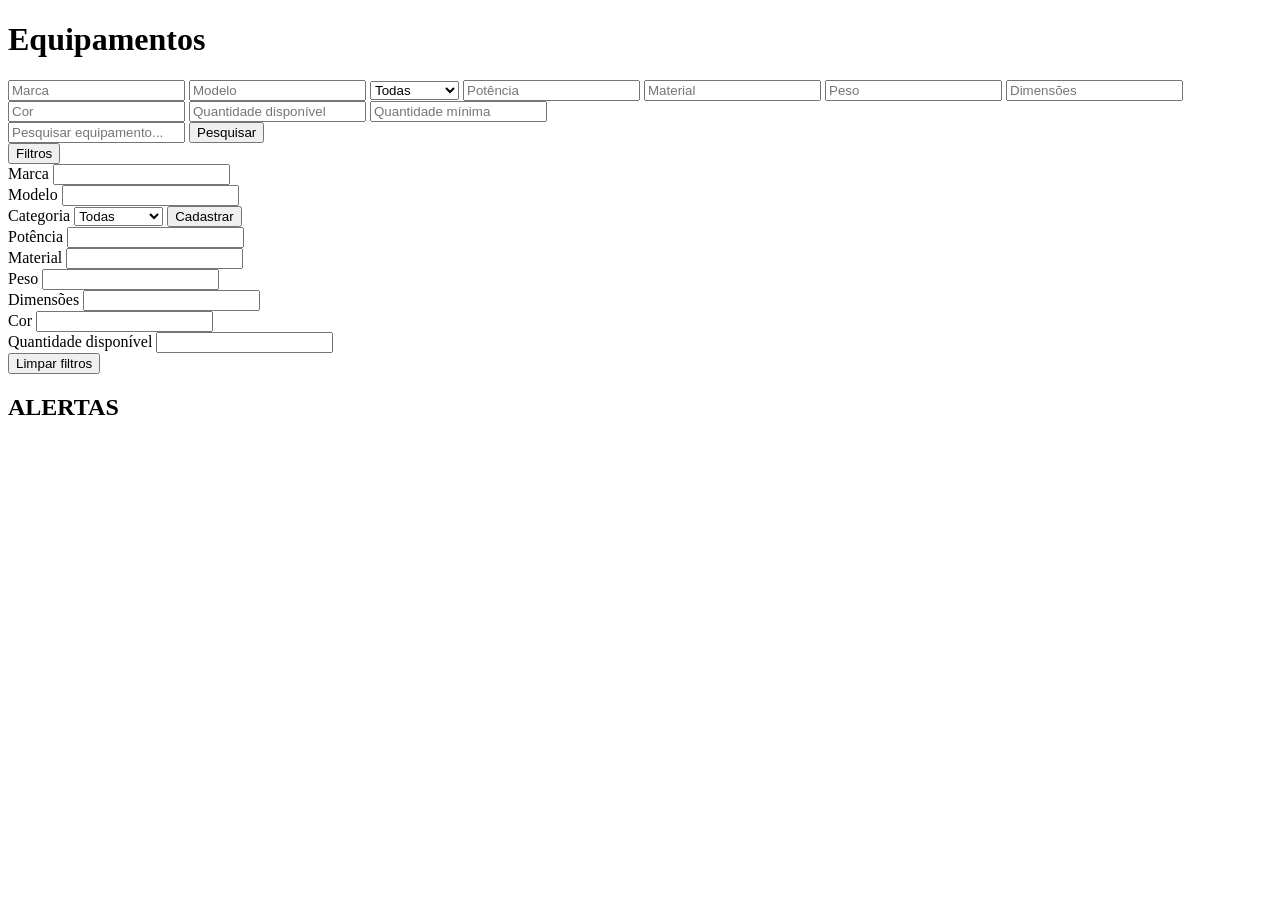
==== cadastro.html @ 2ab81711 "Commit 2 Co-authored-by: leticiatlemos <leticiatlemos@users.noreply.github.com>" ====
<!DOCTYPE html>
<html lang="pt-br">
<head>
    <meta charset="UTF-8">
    <meta name="viewport" content="width=device-width, initial-scale=1.0">
    <title>Cadastro</title>
</head>
<body>

    <main class="equipamentos">
        <div class="cadastro-equipamentos">
            <H1>Equipamentos</H1>
            <input type="text" placeholder="Marca">
            <input type="text" placeholder="Modelo">
            <label for="categoria"></label>
            <select name="categoria" id="categoria">
                <option value="">Todas</option>
                <option value="Cadeiras">Cadeiras</option>
                <option value="Mesas">Mesas</option>
                <option value="Áudio">Áudio</option>
                <option value="Projetor">Projetor</option>
                <option value="Microfone">Microfone</option>
                <option value="Tendas">Tendas</option>
                <option value="Painel LED">Painel LED</option>
                <option value="Outros">Outros</option>
            </select>
            <input type="text" placeholder="Potência">
            <input type="text" placeholder="Material">
            <input type="number" placeholder="Peso">
            <input type="number" placeholder="Dimensões">
            <input type="text" placeholder="Cor">
            <input type="number" placeholder="Quantidade disponível">
            <input type="number" placeholder="Quantidade mínima">
        </div>

        <div class="acoes">

        <div class="barra-pesquisa">
            <input 
                type="search" 
                id="pesquisa"
                placeholder="Pesquisar equipamento..."
            >
            <button type="button" id="btnPesquisar">
                Pesquisar
            </button>
        </div>

        <button type="button" id="btnFiltros" class="btn-filtros">
            Filtros
        </button>

    </div>


    <!-- FILTROS -->
    <div id="filtros" class="filtros">

        <div class="filtro">
            <label for="marca">Marca</label>
            <input type="text" id="marca">
        </div>

        <div class="filtro">
            <label for="modelo">Modelo</label>
            <input type="text" id="modelo">
        </div>

        <div class="filtro">
            <label for="categoria">Categoria</label>
            <select id="categoria">
                <option value="">Todas</option>
                <option value="Cadeiras">Cadeiras</option>
                <option value="Mesas">Mesas</option>
                <option value="Áudio">Áudio</option>
                <option value="Projetor">Projetor</option>
                <option value="Microfone">Microfone</option>
                <option value="Tendas">Tendas</option>
                <option value="Painel LED">Painel LED</option>
                <option value="Outros">Outros</option>
            </select>

            <button>Cadastrar</button>
        </div>

        <div class="filtro">
            <label for="potencia">Potência</label>
            <input type="text" id="potencia">
        </div>

        <div class="filtro">
            <label for="material">Material</label>
            <input type="text" id="material">
        </div>

        <div class="filtro">
            <label for="peso">Peso</label>
            <input type="number" id="peso">
        </div>

        <div class="filtro">
            <label for="dimensoes">Dimensões</label>
            <input type="text" id="dimensoes">
        </div>

        <div class="filtro">
            <label for="cor">Cor</label>
            <input type="text" id="cor">
        </div>

        <div class="filtro">
            <label for="quantidade">Quantidade disponível</label>
            <input type="number" id="quantidade">
        </div>

        <button type="button" id="limparFiltros">
            Limpar filtros
        </button>
    </div>

    <section class="alertas">

        <h2>ALERTAS</h2>

        <div id="listaAlertas">
            <!-- Os equipamentos com estoque baixo aparecerão aqui -->
        </div>

    </section>

</main>
    </main>
</body>
</html>
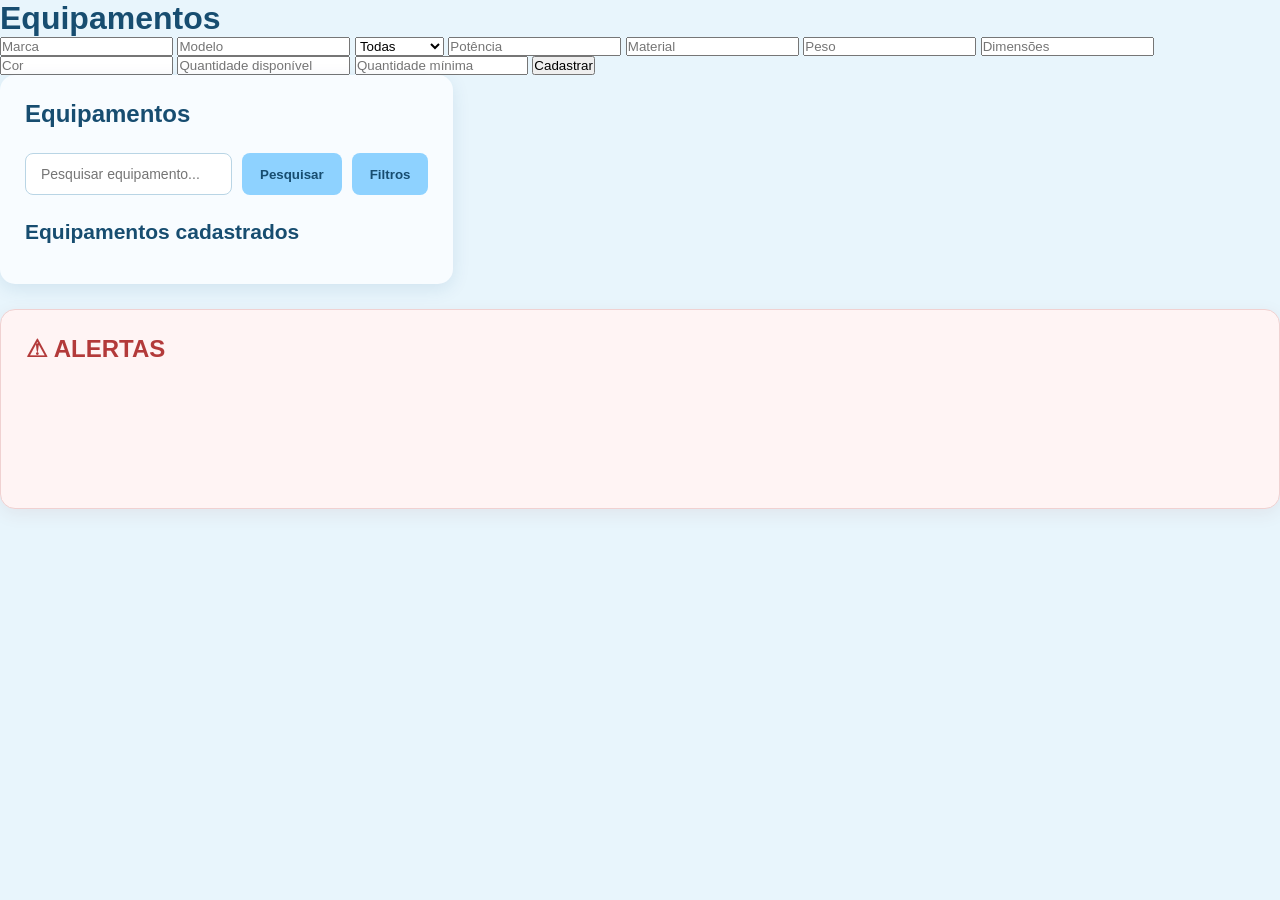
==== commit 81566514: "commit 27-08" ====
--- a/cadastro.html
+++ b/cadastro.html
@@ -4,6 +4,7 @@
     <meta charset="UTF-8">
     <meta name="viewport" content="width=device-width, initial-scale=1.0">
     <title>Cadastro</title>
+    <link rel="stylesheet" href="css/cadastro.css">
 </head>
 <body>
 
@@ -31,102 +32,128 @@
             <input type="text" placeholder="Cor">
             <input type="number" placeholder="Quantidade disponível">
             <input type="number" placeholder="Quantidade mínima">
+
+            <button>Cadastrar</button>
         </div>
 
         <div class="acoes">
 
-        <div class="barra-pesquisa">
-            <input 
-                type="search" 
-                id="pesquisa"
-                placeholder="Pesquisar equipamento..."
-            >
-            <button type="button" id="btnPesquisar">
-                Pesquisar
+    <!-- FILTROS -->
+     <section class="consulta">
+
+        <h1>Equipamentos</h1>
+
+        <!-- PESQUISA -->
+        <div class="acoes">
+
+            <div class="barra-pesquisa">
+                <input 
+                    type="search"
+                    id="pesquisa"
+                    placeholder="Pesquisar equipamento..."
+                >
+
+                <button type="button">
+                    Pesquisar
+                </button>
+            </div>
+
+            <button 
+                type="button"
+                id="btnFiltros"
+                class="btn-filtros">
+                Filtros
             </button>
+
         </div>
 
-        <button type="button" id="btnFiltros" class="btn-filtros">
-            Filtros
-        </button>
 
-    </div>
+        <!-- FILTROS -->
+        <div id="filtros" class="filtros">
+
+            <div class="filtro">
+                <label>Marca</label>
+                <input type="text" id="marcaFiltro">
+            </div>
+
+            <div class="filtro">
+                <label>Modelo</label>
+                <input type="text" id="modeloFiltro">
+            </div>
+
+            <div class="filtro">
+                <label>Categoria</label>
+                <select id="categoriaFiltro">
+                    <option value="">Todas</option>
+                    <option>Cadeiras</option>
+                    <option>Mesas</option>
+                    <option>Caixas de som</option>
+                    <option>Projetores</option>
+                    <option>Microfones</option>
+                    <option>Tendas</option>
+                    <option>Painéis de LED</option>
+                </select>
+            </div>
+
+            <div class="filtro">
+                <label>Potência</label>
+                <input type="text">
+            </div>
+
+            <div class="filtro">
+                <label>Material</label>
+                <input type="text">
+            </div>
+
+            <div class="filtro">
+                <label>Peso</label>
+                <input type="text">
+            </div>
+
+            <div class="filtro">
+                <label>Dimensões</label>
+                <input type="text">
+            </div>
+
+            <div class="filtro">
+                <label>Cor</label>
+                <input type="text">
+            </div>
+
+            <div class="filtro">
+                <label>Quantidade disponível</label>
+                <input type="number">
+
+            <button type="button" id="limparFiltros">
+                Limpar filtros
+            </button>
+            </div>
+
+        </div>
 
 
-    <!-- FILTROS -->
-    <div id="filtros" class="filtros">
+        <!-- LISTAGEM -->
+        <div class="lista-equipamentos">
 
-        <div class="filtro">
-            <label for="marca">Marca</label>
-            <input type="text" id="marca">
-        </div>
+            <h2>Equipamentos cadastrados</h2>
 
-        <div class="filtro">
-            <label for="modelo">Modelo</label>
-            <input type="text" id="modelo">
-        </div>
+            <div id="listaEquipamentos">
+                <!-- Os equipamentos serão inseridos aqui pelo JavaScript -->
+            </div>
 
-        <div class="filtro">
-            <label for="categoria">Categoria</label>
-            <select id="categoria">
-                <option value="">Todas</option>
-                <option value="Cadeiras">Cadeiras</option>
-                <option value="Mesas">Mesas</option>
-                <option value="Áudio">Áudio</option>
-                <option value="Projetor">Projetor</option>
-                <option value="Microfone">Microfone</option>
-                <option value="Tendas">Tendas</option>
-                <option value="Painel LED">Painel LED</option>
-                <option value="Outros">Outros</option>
-            </select>
-
-            <button>Cadastrar</button>
-        </div>
-
-        <div class="filtro">
-            <label for="potencia">Potência</label>
-            <input type="text" id="potencia">
-        </div>
-
-        <div class="filtro">
-            <label for="material">Material</label>
-            <input type="text" id="material">
-        </div>
-
-        <div class="filtro">
-            <label for="peso">Peso</label>
-            <input type="number" id="peso">
-        </div>
-
-        <div class="filtro">
-            <label for="dimensoes">Dimensões</label>
-            <input type="text" id="dimensoes">
-        </div>
-
-        <div class="filtro">
-            <label for="cor">Cor</label>
-            <input type="text" id="cor">
-        </div>
-
-        <div class="filtro">
-            <label for="quantidade">Quantidade disponível</label>
-            <input type="number" id="quantidade">
-        </div>
-
-        <button type="button" id="limparFiltros">
-            Limpar filtros
-        </button>
-    </div>
-
-    <section class="alertas">
-
-        <h2>ALERTAS</h2>
-
-        <div id="listaAlertas">
-            <!-- Os equipamentos com estoque baixo aparecerão aqui -->
         </div>
 
     </section>
+    </div>
+
+        <div class="alertas">
+            <h2>⚠ ALERTAS</h2>
+            <div id="listaAlertas">
+                <!-- Alertas serão inseridos automaticamente -->
+            </div>
+
+        </div>
+
 
 </main>
     </main>
--- a/css/cadastro.css
+++ b/css/cadastro.css
@@ -0,0 +1,455 @@
+* {
+    margin: 0;
+    padding: 0;
+    box-sizing: border-box;
+}
+
+body {
+    width: 100%;
+    min-height: 100vh;
+
+    font-family: "Josefin Sans", sans-serif;
+
+    background-color: #e8f5fc;
+    color: #174d70;
+}
+
+/* ÁREA PRINCIPAL */
+
+.painel-equipamentos {
+
+    width: 95%;
+    max-width: 1400px;
+
+    margin: 30px auto;
+
+    display: grid;
+
+    grid-template-columns: 1fr 1fr;
+
+    gap: 25px;
+}
+
+
+/* ============================== */
+/* LADO ESQUERDO */
+/* ============================== */
+
+.consulta {
+
+    background-color: #f8fcff;
+
+    padding: 25px;
+
+    border-radius: 15px;
+
+    box-shadow: 0 5px 18px rgba(0, 80, 130, 0.10);
+}
+
+
+.consulta h1 {
+
+    color: #174d70;
+
+    margin-bottom: 25px;
+}
+
+
+/* ============================== */
+/* PESQUISA */
+/* ============================== */
+
+.acoes {
+
+    display: flex;
+
+    gap: 10px;
+
+    margin-bottom: 25px;
+}
+
+
+.barra-pesquisa {
+
+    display: flex;
+
+    flex: 1;
+
+    gap: 10px;
+}
+
+
+.barra-pesquisa input {
+
+    flex: 1;
+
+    height: 42px;
+
+    padding: 10px 15px;
+
+    border: 1px solid #b9d5e5;
+
+    border-radius: 8px;
+
+    font-size: 14px;
+}
+
+
+.barra-pesquisa input:focus {
+
+    outline: none;
+
+    border: 2px solid #5bb8ed;
+
+    box-shadow: 0 0 5px rgba(91, 184, 237, 0.3);
+}
+
+
+/* BOTÕES */
+
+.barra-pesquisa button,
+.btn-filtros {
+
+    height: 42px;
+
+    padding: 0 18px;
+
+    border: none;
+
+    border-radius: 8px;
+
+    background-color: #8ed2ff;
+
+    color: #174d70;
+
+    font-weight: bold;
+
+    cursor: pointer;
+
+    transition: 0.2s;
+}
+
+
+.barra-pesquisa button:hover,
+.btn-filtros:hover {
+
+    background-color: #5bb8ed;
+
+    transform: translateY(-1px);
+}
+
+
+/* ============================== */
+/* FILTROS */
+/* ============================== */
+
+.filtros {
+
+    display: none;
+
+    grid-template-columns: repeat(2, 1fr);
+
+    gap: 12px;
+
+    padding: 20px;
+
+    margin-bottom: 25px;
+
+    background-color: #dff1fb;
+
+    border-radius: 12px;
+}
+
+
+.filtros.aberto {
+
+    display: grid;
+}
+
+
+.filtro {
+
+    display: flex;
+
+    flex-direction: column;
+
+    gap: 5px;
+}
+
+
+.filtro label {
+
+    font-size: 13px;
+
+    font-weight: bold;
+
+    color: #174d70;
+}
+
+
+.filtro input,
+.filtro select {
+
+    height: 38px;
+
+    padding: 8px;
+
+    border: 1px solid #b9d5e5;
+
+    border-radius: 7px;
+
+    background-color: white;
+}
+
+
+.filtro input:focus,
+.filtro select:focus {
+
+    outline: none;
+
+    border: 2px solid #5bb8ed;
+}
+
+
+/* ============================== */
+/* LISTAGEM */
+/* ============================== */
+
+.lista-equipamentos h2 {
+
+    color: #174d70;
+
+    font-size: 21px;
+
+    margin-bottom: 15px;
+}
+
+
+#listaEquipamentos {
+
+    display: grid;
+
+    grid-template-columns: repeat(2, 1fr);
+
+    gap: 15px;
+}
+
+
+/* CARD */
+
+.equipamento {
+
+    padding: 18px;
+
+    background-color: white;
+
+    border: 1px solid #d3e7f2;
+
+    border-radius: 12px;
+
+    box-shadow: 0 4px 10px rgba(0, 80, 130, 0.08);
+
+    transition: 0.2s;
+}
+
+
+.equipamento:hover {
+
+    transform: translateY(-3px);
+
+    box-shadow: 0 7px 15px rgba(0, 80, 130, 0.14);
+}
+
+
+.equipamento h3 {
+
+    color: #174d70;
+
+    margin-bottom: 12px;
+}
+
+
+.equipamento p {
+
+    margin: 5px 0;
+
+    font-size: 13px;
+
+    color: #426b82;
+}
+
+
+/* ============================== */
+/* LADO DIREITO */
+/* ============================== */
+
+.gerenciamento {
+
+    display: flex;
+
+    flex-direction: column;
+
+    gap: 25px;
+}
+
+
+/* ============================== */
+/* CADASTRO */
+/* ============================== */
+
+.cadastro {
+
+    padding: 25px;
+
+    background-color: #c7e5f7;
+
+    border-radius: 15px;
+
+    box-shadow: 0 5px 18px rgba(0, 80, 130, 0.10);
+}
+
+
+.cadastro h2 {
+
+    color: #174d70;
+
+    margin-bottom: 20px;
+}
+
+
+/* FORMULÁRIO */
+
+#formEquipamento {
+
+    display: grid;
+
+    grid-template-columns: repeat(2, 1fr);
+
+    gap: 14px;
+}
+
+
+.campo {
+
+    display: flex;
+
+    flex-direction: column;
+
+    gap: 5px;
+}
+
+
+.campo label {
+
+    font-size: 13px;
+
+    font-weight: bold;
+
+    color: #174d70;
+}
+
+
+.campo input,
+.campo select {
+
+    height: 38px;
+
+    padding: 8px 10px;
+
+    border: 1px solid #b9d5e5;
+
+    border-radius: 7px;
+
+    background-color: white;
+}
+
+
+.campo input:focus,
+.campo select:focus {
+
+    outline: none;
+
+    border: 2px solid #5bb8ed;
+}
+
+
+/* BOTÃO CADASTRAR */
+
+.btn-cadastrar {
+
+    grid-column: 1 / -1;
+
+    height: 42px;
+
+    margin-top: 5px;
+
+    border: none;
+
+    border-radius: 8px;
+
+    background-color: #5bb8ed;
+
+    color: #174d70;
+
+    font-size: 15px;
+
+    font-weight: bold;
+
+    cursor: pointer;
+
+    transition: 0.2s;
+}
+
+
+.btn-cadastrar:hover {
+
+    background-color: #3fa9e5;
+
+    transform: translateY(-1px);
+}
+
+
+/* ============================== */
+/* ALERTAS */
+/* ============================== */
+
+.alertas {
+
+    flex: 1;
+
+    min-height: 200px;
+
+    padding: 25px;
+
+    background-color: #fff4f4;
+
+    border: 1px solid #f0d1d1;
+
+    border-radius: 15px;
+
+    box-shadow: 0 5px 18px rgba(130, 50, 50, 0.08);
+}
+
+
+.alertas h2 {
+
+    color: #b33a3a;
+
+    margin-bottom: 15px;
+}
+
+
+.alerta {
+
+    padding: 13px;
+
+    margin-bottom: 10px;
+
+    background-color: #ffe2e2;
+
+    border-left: 5px solid #d9534f;
+
+    border-radius: 7px;
+
+    color: #7a2c2c;
+}
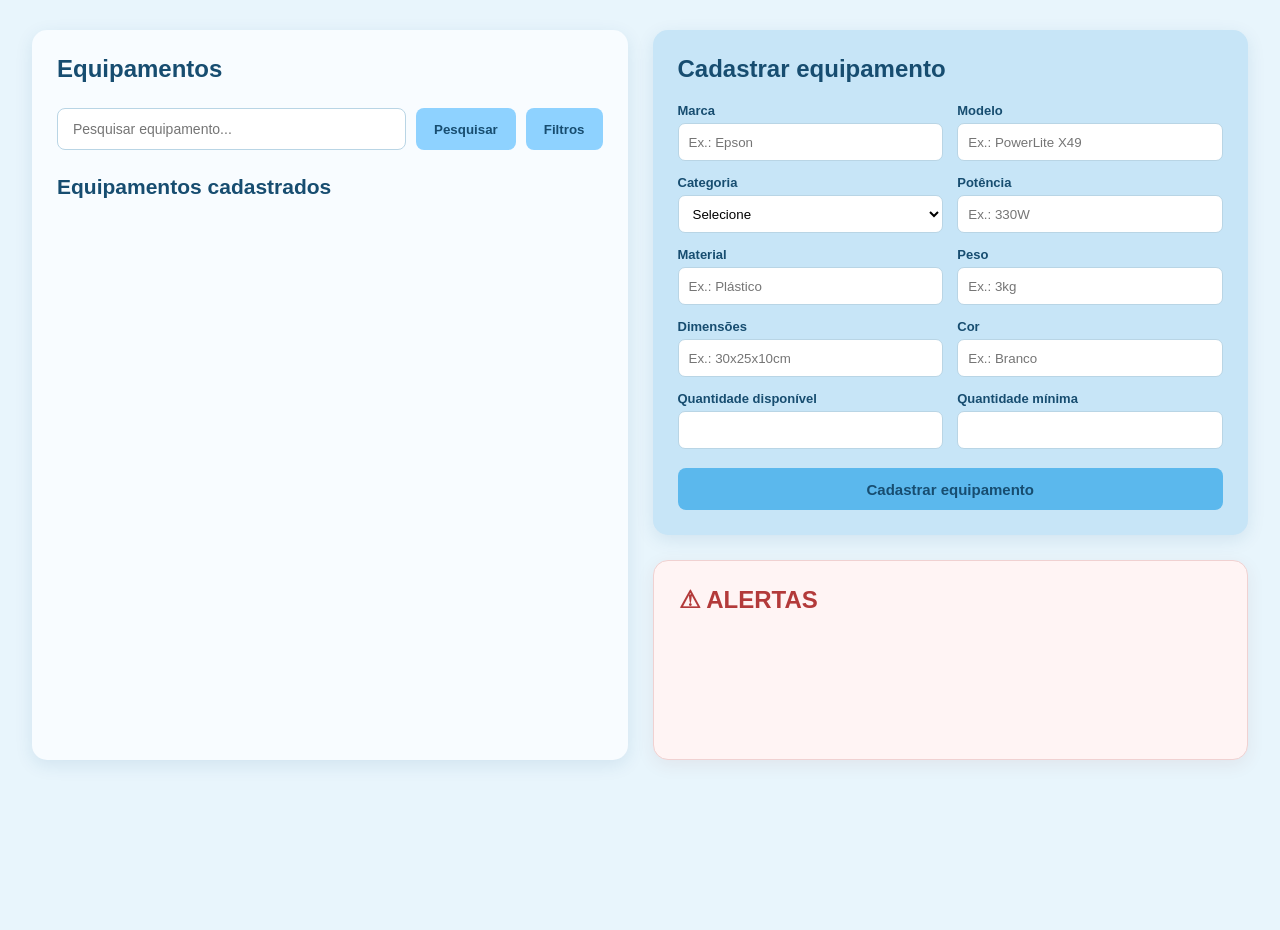
==== commit 9f07b26b: "commit 01-09" ====
--- a/cadastro.html
+++ b/cadastro.html
@@ -1,161 +1,485 @@
 <!DOCTYPE html>
 <html lang="pt-br">
+
 <head>
     <meta charset="UTF-8">
     <meta name="viewport" content="width=device-width, initial-scale=1.0">
-    <title>Cadastro</title>
+
+    <title>Cadastro de Equipamentos</title>
+
     <link rel="stylesheet" href="css/cadastro.css">
 </head>
+
 <body>
 
-    <main class="equipamentos">
-        <div class="cadastro-equipamentos">
-            <H1>Equipamentos</H1>
-            <input type="text" placeholder="Marca">
-            <input type="text" placeholder="Modelo">
-            <label for="categoria"></label>
-            <select name="categoria" id="categoria">
-                <option value="">Todas</option>
-                <option value="Cadeiras">Cadeiras</option>
-                <option value="Mesas">Mesas</option>
-                <option value="Áudio">Áudio</option>
-                <option value="Projetor">Projetor</option>
-                <option value="Microfone">Microfone</option>
-                <option value="Tendas">Tendas</option>
-                <option value="Painel LED">Painel LED</option>
-                <option value="Outros">Outros</option>
-            </select>
-            <input type="text" placeholder="Potência">
-            <input type="text" placeholder="Material">
-            <input type="number" placeholder="Peso">
-            <input type="number" placeholder="Dimensões">
-            <input type="text" placeholder="Cor">
-            <input type="number" placeholder="Quantidade disponível">
-            <input type="number" placeholder="Quantidade mínima">
-
-            <button>Cadastrar</button>
-        </div>
-
-        <div class="acoes">
-
-    <!-- FILTROS -->
-     <section class="consulta">
-
-        <h1>Equipamentos</h1>
-
-        <!-- PESQUISA -->
-        <div class="acoes">
-
-            <div class="barra-pesquisa">
-                <input 
-                    type="search"
-                    id="pesquisa"
-                    placeholder="Pesquisar equipamento..."
-                >
-
-                <button type="button">
-                    Pesquisar
+    <main class="painel-equipamentos">
+
+        <section class="consulta">
+
+            <h1>Equipamentos</h1>
+
+            <div class="acoes">
+
+                <div class="barra-pesquisa">
+
+                    <input
+                        type="search"
+                        id="pesquisa"
+                        placeholder="Pesquisar equipamento..."
+                    >
+
+                    <button type="button">
+                        Pesquisar
+                    </button>
+
+                </div>
+
+
+                <button
+                    type="button"
+                    id="btnFiltros"
+                    class="btn-filtros">
+
+                    Filtros
+
                 </button>
+
             </div>
 
-            <button 
-                type="button"
-                id="btnFiltros"
-                class="btn-filtros">
-                Filtros
-            </button>
-
-        </div>
-
-
-        <!-- FILTROS -->
-        <div id="filtros" class="filtros">
-
-            <div class="filtro">
-                <label>Marca</label>
-                <input type="text" id="marcaFiltro">
+            <div id="filtros" class="filtros">
+
+                <div class="filtro">
+
+                    <label for="marcaFiltro">
+                        Marca
+                    </label>
+
+                    <input
+                        type="text"
+                        id="marcaFiltro"
+                    >
+
+                </div>
+
+
+                <div class="filtro">
+
+                    <label for="modeloFiltro">
+                        Modelo
+                    </label>
+
+                    <input
+                        type="text"
+                        id="modeloFiltro"
+                    >
+
+                </div>
+
+
+                <div class="filtro">
+
+                    <label for="categoriaFiltro">
+                        Categoria
+                    </label>
+
+                    <select id="categoriaFiltro">
+
+                        <option value="">
+                            Todas
+                        </option>
+
+                        <option value="Cadeiras">
+                            Cadeiras
+                        </option>
+
+                        <option value="Mesas">
+                            Mesas
+                        </option>
+
+                        <option value="Áudio">
+                            Áudio
+                        </option>
+
+                        <option value="Projetor">
+                            Projetor
+                        </option>
+
+                        <option value="Microfone">
+                            Microfone
+                        </option>
+
+                        <option value="Tendas">
+                            Tendas
+                        </option>
+
+                        <option value="Painel LED">
+                            Painel LED
+                        </option>
+
+                        <option value="Outros">
+                            Outros
+                        </option>
+
+                    </select>
+
+                </div>
+
+
+                <div class="filtro">
+
+                    <label for="potenciaFiltro">
+                        Potência
+                    </label>
+
+                    <input
+                        type="text"
+                        id="potenciaFiltro"
+                    >
+
+                </div>
+
+
+                <div class="filtro">
+
+                    <label for="materialFiltro">
+                        Material
+                    </label>
+
+                    <input
+                        type="text"
+                        id="materialFiltro"
+                    >
+
+                </div>
+
+
+                <div class="filtro">
+
+                    <label for="pesoFiltro">
+                        Peso
+                    </label>
+
+                    <input
+                        type="text"
+                        id="pesoFiltro"
+                    >
+
+                </div>
+
+
+                <div class="filtro">
+
+                    <label for="dimensoesFiltro">
+                        Dimensões
+                    </label>
+
+                    <input
+                        type="text"
+                        id="dimensoesFiltro"
+                    >
+
+                </div>
+
+
+                <div class="filtro">
+
+                    <label for="corFiltro">
+                        Cor
+                    </label>
+
+                    <input
+                        type="text"
+                        id="corFiltro"
+                    >
+
+                </div>
+
+
+                <div class="filtro">
+
+                    <label for="quantidadeFiltro">
+                        Quantidade disponível
+                    </label>
+
+                    <input
+                        type="number"
+                        id="quantidadeFiltro"
+                    >
+
+                </div>
+
+
+                <button
+                    type="button"
+                    id="limparFiltros">
+
+                    Limpar filtros
+
+                </button>
+
             </div>
 
-            <div class="filtro">
-                <label>Modelo</label>
-                <input type="text" id="modeloFiltro">
+            <div class="lista-equipamentos">
+
+                <h2>
+                    Equipamentos cadastrados
+                </h2>
+
+
+                <div id="listaEquipamentos">
+                </div>
+
             </div>
 
-            <div class="filtro">
-                <label>Categoria</label>
-                <select id="categoriaFiltro">
-                    <option value="">Todas</option>
-                    <option>Cadeiras</option>
-                    <option>Mesas</option>
-                    <option>Caixas de som</option>
-                    <option>Projetores</option>
-                    <option>Microfones</option>
-                    <option>Tendas</option>
-                    <option>Painéis de LED</option>
-                </select>
+        </section>
+
+        <section class="gerenciamento">
+
+            <div class="cadastro">
+
+                <h2>
+                    Cadastrar equipamento
+                </h2>
+
+
+                <form id="formEquipamento">
+
+
+                    <div class="campo">
+
+                        <label for="marca">
+                            Marca
+                        </label>
+
+                        <input
+                            type="text"
+                            id="marca"
+                            placeholder="Ex.: Epson"
+                            required
+                        >
+
+                    </div>
+
+
+                    <div class="campo">
+
+                        <label for="modelo">
+                            Modelo
+                        </label>
+
+                        <input
+                            type="text"
+                            id="modelo"
+                            placeholder="Ex.: PowerLite X49"
+                            required
+                        >
+
+                    </div>
+
+
+                    <div class="campo">
+
+                        <label for="categoria">
+                            Categoria
+                        </label>
+
+                        <select
+                            id="categoria"
+                            required
+                        >
+
+                            <option value="">
+                                Selecione
+                            </option>
+
+                            <option value="Cadeiras">
+                                Cadeiras
+                            </option>
+
+                            <option value="Mesas">
+                                Mesas
+                            </option>
+
+                            <option value="Áudio">
+                                Áudio
+                            </option>
+
+                            <option value="Projetor">
+                                Projetor
+                            </option>
+
+                            <option value="Microfone">
+                                Microfone
+                            </option>
+
+                            <option value="Tendas">
+                                Tendas
+                            </option>
+
+                            <option value="Painel LED">
+                                Painel LED
+                            </option>
+
+                            <option value="Outros">
+                                Outros
+                            </option>
+
+                        </select>
+
+                    </div>
+
+
+                    <div class="campo">
+
+                        <label for="potencia">
+                            Potência
+                        </label>
+
+                        <input
+                            type="text"
+                            id="potencia"
+                            placeholder="Ex.: 330W"
+                        >
+
+                    </div>
+
+
+                    <div class="campo">
+
+                        <label for="material">
+                            Material
+                        </label>
+
+                        <input
+                            type="text"
+                            id="material"
+                            placeholder="Ex.: Plástico"
+                            required
+                        >
+
+                    </div>
+
+
+                    <div class="campo">
+
+                        <label for="peso">
+                            Peso
+                        </label>
+
+                        <input
+                            type="text"
+                            id="peso"
+                            placeholder="Ex.: 3kg"
+                            required
+                        >
+
+                    </div>
+
+
+                    <div class="campo">
+
+                        <label for="dimensoes">
+                            Dimensões
+                        </label>
+
+                        <input
+                            type="text"
+                            id="dimensoes"
+                            placeholder="Ex.: 30x25x10cm"
+                            required
+                        >
+
+                    </div>
+
+
+                    <div class="campo">
+
+                        <label for="cor">
+                            Cor
+                        </label>
+
+                        <input
+                            type="text"
+                            id="cor"
+                            placeholder="Ex.: Branco"
+                            required
+                        >
+
+                    </div>
+
+
+                    <div class="campo">
+
+                        <label for="quantidadeDisponivel">
+                            Quantidade disponível
+                        </label>
+
+                        <input
+                            type="number"
+                            id="quantidadeDisponivel"
+                            min="0"
+                            required
+                        >
+
+                    </div>
+
+
+                    <div class="campo">
+
+                        <label for="quantidadeMinima">
+                            Quantidade mínima
+                        </label>
+
+                        <input
+                            type="number"
+                            id="quantidadeMinima"
+                            min="0"
+                            required
+                        >
+
+                    </div>
+                    <button
+                        type="submit"
+                        id="btnCadastrar"
+                        class="btn-cadastrar">
+
+                        Cadastrar equipamento
+
+                    </button>
+
+
+                </form>
+
             </div>
 
-            <div class="filtro">
-                <label>Potência</label>
-                <input type="text">
+
+            <!-- ================================= -->
+            <!-- ALERTAS -->
+            <!-- ================================= -->
+
+            <div class="alertas">
+
+                <h2>
+                    ⚠ ALERTAS
+                </h2>
+
+
+                <div id="listaAlertas">
+
+                    <!--
+                        Os alertas serão inseridos
+                        automaticamente pelo JavaScript.
+                    -->
+
+                </div>
+
             </div>
 
-            <div class="filtro">
-                <label>Material</label>
-                <input type="text">
-            </div>
-
-            <div class="filtro">
-                <label>Peso</label>
-                <input type="text">
-            </div>
-
-            <div class="filtro">
-                <label>Dimensões</label>
-                <input type="text">
-            </div>
-
-            <div class="filtro">
-                <label>Cor</label>
-                <input type="text">
-            </div>
-
-            <div class="filtro">
-                <label>Quantidade disponível</label>
-                <input type="number">
-
-            <button type="button" id="limparFiltros">
-                Limpar filtros
-            </button>
-            </div>
-
-        </div>
-
-
-        <!-- LISTAGEM -->
-        <div class="lista-equipamentos">
-
-            <h2>Equipamentos cadastrados</h2>
-
-            <div id="listaEquipamentos">
-                <!-- Os equipamentos serão inseridos aqui pelo JavaScript -->
-            </div>
-
-        </div>
-
-    </section>
-    </div>
-
-        <div class="alertas">
-            <h2>⚠ ALERTAS</h2>
-            <div id="listaAlertas">
-                <!-- Alertas serão inseridos automaticamente -->
-            </div>
-
-        </div>
-
-
-</main>
+        </section>
+
     </main>
+
+    <script src="js/cadastro.js"></script>
 </body>
+
 </html>
--- a/css/cadastro.css
+++ b/css/cadastro.css
@@ -210,35 +210,29 @@
     border: 2px solid #5bb8ed;
 }
 
-
 /* ============================== */
 /* LISTAGEM */
 /* ============================== */
 
 .lista-equipamentos h2 {
-
-    color: #174d70;
-
+    color: #174d70;
     font-size: 21px;
-
     margin-bottom: 15px;
 }
 
 
 #listaEquipamentos {
-
     display: grid;
-
     grid-template-columns: repeat(2, 1fr);
-
     gap: 15px;
 }
 
 
-/* CARD */
+/* ============================== */
+/* CARDS DE EQUIPAMENTOS */
+/* ============================== */
 
 .equipamento {
-
     padding: 18px;
 
     background-color: white;
@@ -254,7 +248,6 @@
 
 
 .equipamento:hover {
-
     transform: translateY(-3px);
 
     box-shadow: 0 7px 15px rgba(0, 80, 130, 0.14);
@@ -262,15 +255,15 @@
 
 
 .equipamento h3 {
-
     color: #174d70;
 
     margin-bottom: 12px;
+
+    font-size: 18px;
 }
 
 
 .equipamento p {
-
     margin: 5px 0;
 
     font-size: 13px;
@@ -278,6 +271,84 @@
     color: #426b82;
 }
 
+
+/* ============================== */
+/* ESTOQUE */
+/* ============================== */
+
+.estoque {
+    font-weight: bold;
+
+    margin-top: 15px !important;
+}
+
+
+.estoque.suficiente {
+    color: #29965a;
+}
+
+
+.estoque.baixo {
+    color: #d9534f;
+}
+
+
+/* ============================== */
+/* BOTÕES DO CARD */
+/* ============================== */
+
+.acoes-equipamento {
+    display: flex;
+
+    gap: 10px;
+
+    margin-top: 18px;
+}
+
+
+.acoes-equipamento button {
+    flex: 1;
+
+    height: 38px;
+
+    border: none;
+
+    border-radius: 7px;
+
+    cursor: pointer;
+
+    font-weight: bold;
+
+    transition: 0.2s;
+}
+
+
+/* EDITAR */
+
+.btn-editar {
+    background-color: #8ed2ff;
+
+    color: #174d70;
+}
+
+
+.btn-editar:hover {
+    background-color: #5bb8ed;
+}
+
+
+/* EXCLUIR */
+
+.btn-excluir {
+    background-color: #ffd6d6;
+
+    color: #a83232;
+}
+
+
+.btn-excluir:hover {
+    background-color: #f5aaaa;
+}
 
 /* ============================== */
 /* LADO DIREITO */
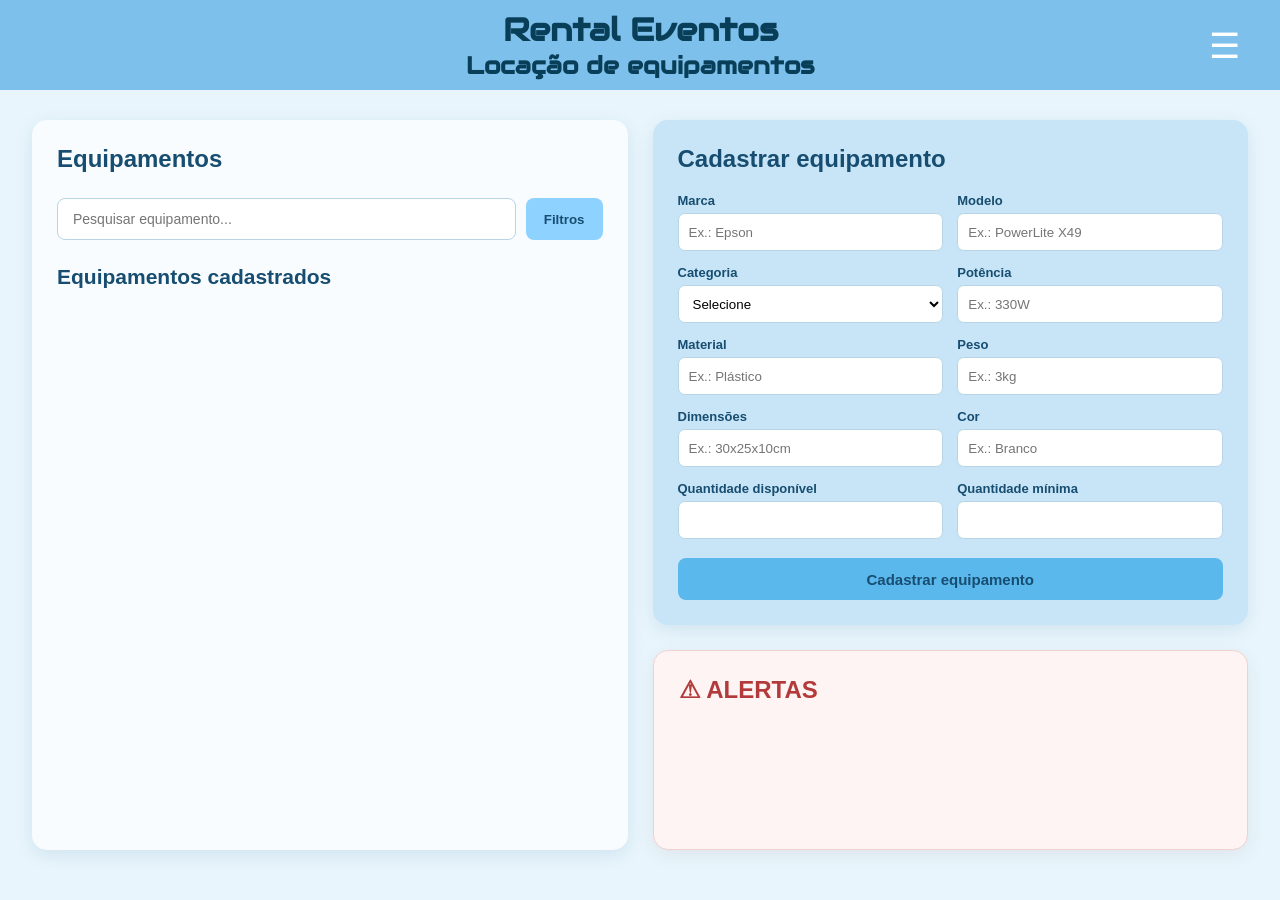
==== commit 599322c1: "COMMIT 03-09 Co-authored-by: leticiatlemos <leticiatlemos@users.noreply.github.com>" ====
--- a/cadastro.html
+++ b/cadastro.html
@@ -4,11 +4,40 @@
 <head>
     <meta charset="UTF-8">
     <meta name="viewport" content="width=device-width, initial-scale=1.0">
+    <style>
+        @import url('https://fonts.googleapis.com/css2?family=Josefin+Sans:ital,wght@0,100..700;1,100..700&display=swap');
+        @import url('https://fonts.googleapis.com/css2?family=Audiowide&family=Josefin+Sans:ital,wght@0,100..700;1,100..700&display=swap" rel="stylesheet');
+    </style>
 
     <title>Cadastro de Equipamentos</title>
 
     <link rel="stylesheet" href="css/cadastro.css">
 </head>
+
+    <header>
+
+    <div class="titulo-header">
+        <h1>Rental Eventos</h1>
+        <h2>Locação de equipamentos</h2>
+    </div>
+
+    <div class="menu-container">
+
+        <button id="btnMenu" class="btn-menu">
+            ☰
+        </button>
+
+        <div id="menu" class="menu">
+
+            <a href="cadastro.html">Equipamentos</a>
+            <a href="#">Estoque</a>
+            <a href="index.html">Sair</a>
+
+        </div>
+
+    </div>
+
+</header>
 
 <body>
 
@@ -27,10 +56,6 @@
                         id="pesquisa"
                         placeholder="Pesquisar equipamento..."
                     >
-
-                    <button type="button">
-                        Pesquisar
-                    </button>
 
                 </div>
 
@@ -209,6 +234,16 @@
                 </div>
 
 
+                <div class="botoes-filtros">
+
+                <button
+                    type="button"
+                    id="aplicarFiltros">
+
+                    Aplicar filtros
+
+                </button>
+
                 <button
                     type="button"
                     id="limparFiltros">
@@ -217,6 +252,7 @@
 
                 </button>
 
+            </div>
             </div>
 
             <div class="lista-equipamentos">
--- a/css/cadastro.css
+++ b/css/cadastro.css
@@ -4,14 +4,110 @@
     box-sizing: border-box;
 }
 
+header {
+    width: 100%;
+    height: 10vh;
+    font-family: "Audiowide", sans-serif;
+
+    display: flex;
+    flex-direction: column;
+    justify-content: center;
+    align-items: center;
+    padding-left: 40px;
+    color: #083e57;
+    background-color: #7ec0ec;
+    text-align: center;
+    padding: 20px;
+}
+
 body {
     width: 100%;
     min-height: 100vh;
-
     font-family: "Josefin Sans", sans-serif;
-
     background-color: #e8f5fc;
     color: #174d70;
+}
+
+/* =========================================
+   CABEÇALHO
+========================================= */
+
+header {
+    position: relative;
+}
+
+.titulo-header {
+    text-align: center;
+}
+
+
+/* =========================================
+   BOTÃO DO MENU
+========================================= */
+
+.menu-container {
+    position: absolute;
+    right: 30px;
+    top: 50%;
+    transform: translateY(-50%);
+}
+
+.btn-menu {
+    background: transparent;
+    border: none;
+    color: white;
+    font-size: 35px;
+    cursor: pointer;
+    padding: 5px 10px;
+    line-height: 1;
+}
+
+.btn-menu:hover {
+    opacity: 0.8;
+}
+
+
+/* =========================================
+   MENU
+========================================= */
+
+.menu {
+    display: none;
+    position: absolute;
+    right: 0;
+    top: 55px;
+
+    width: 180px;
+
+    background-color: white;
+
+    border-radius: 10px;
+
+    box-shadow: 0 4px 15px rgba(0, 0, 0, 0.2);
+
+    overflow: hidden;
+
+    z-index: 1000;
+}
+
+.menu.ativo {
+    display: block;
+}
+
+.menu a {
+    display: block;
+
+    padding: 14px 18px;
+
+    color: #174b78;
+
+    text-decoration: none;
+
+    font-weight: bold;
+}
+
+.menu a:hover {
+    background-color: #e5f2fb;
 }
 
 /* ÁREA PRINCIPAL */
@@ -20,7 +116,6 @@
 
     width: 95%;
     max-width: 1400px;
-
     margin: 30px auto;
 
     display: grid;
@@ -105,7 +200,7 @@
 }
 
 
-/* BOTÕES */
+/* BOTÃO */
 
 .barra-pesquisa button,
 .btn-filtros {
@@ -160,6 +255,9 @@
     border-radius: 12px;
 }
 
+.filtros.ativo {
+    display: grid;
+}
 
 .filtros.aberto {
 
@@ -208,6 +306,51 @@
     outline: none;
 
     border: 2px solid #5bb8ed;
+}
+
+#aplicarFiltros {
+    background-color: #8ec5f5;
+    color: #174a73;
+    border: none;
+    border-radius: 8px;
+    padding: 8px 25px;
+    font-size: 14px;
+    font-weight: bold;
+    cursor: pointer;
+    transition: 0.2s;
+    margin-left: 20px;
+}
+
+#aplicarFiltros:hover {
+    background-color: #6fb4eb;
+    transform: translateY(-1px);
+}
+
+#aplicarFiltros:active {
+    transform: translateY(0);
+}
+
+#limparFiltros {
+    background-color: #8ec5f5;
+    color: #174a73;
+    border: none;
+    border-radius: 8px;
+    padding: 8px 25px;
+    font-size: 14px;
+    font-weight: bold;
+    cursor: pointer;
+    transition: 0.2s;
+    margin-top: 3px;
+    margin-left: 20px;
+}
+
+#limparFiltros:hover {
+    background-color: #6fb4eb;
+    transform: translateY(-1px);
+}
+
+#limparFiltros:active {
+    transform: translateY(0);
 }
 
 /* ============================== */
